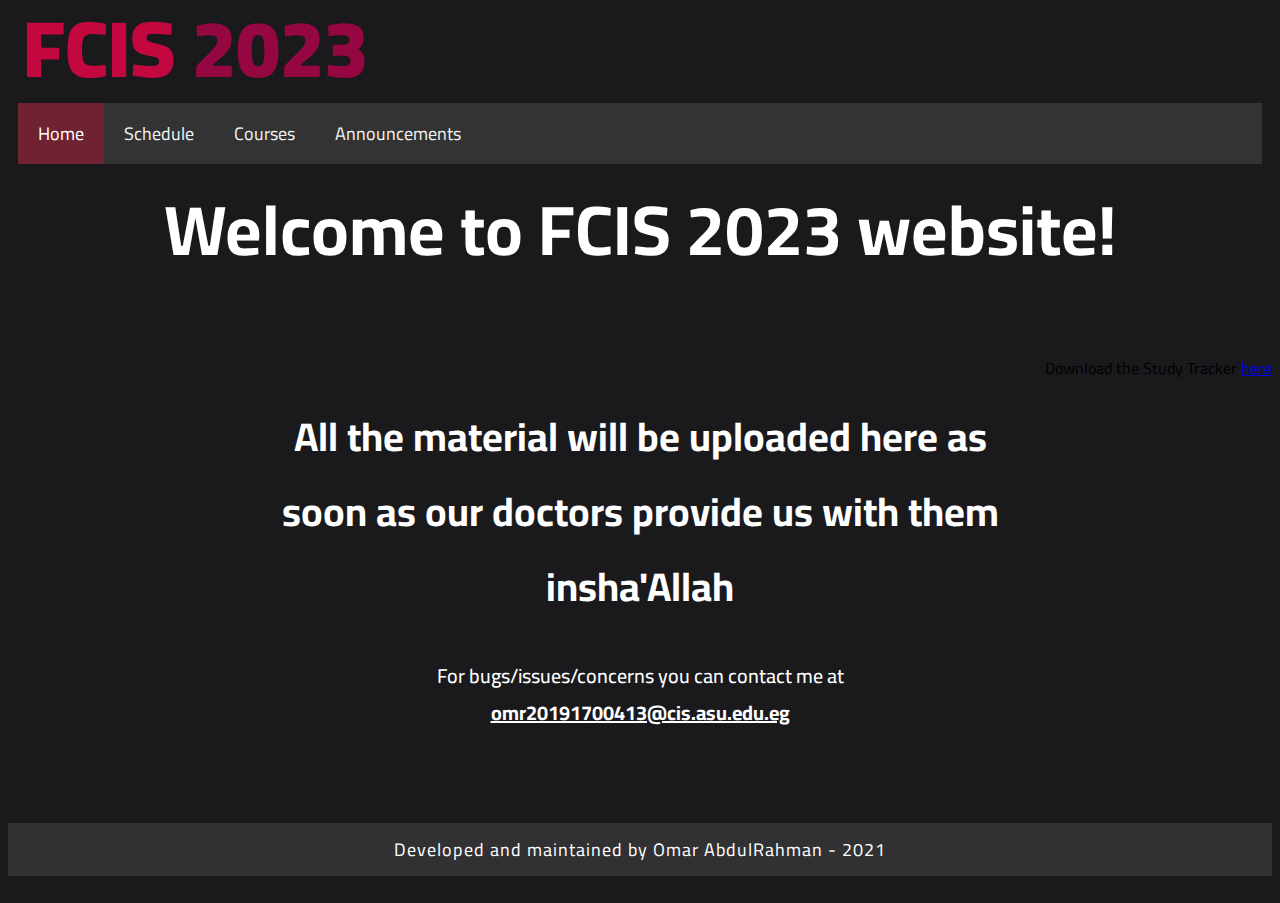
==== index.html @ 53b1558f "minor test" ====
<!DOCTYPE html>
<html lang="en">

<head>
    <!-- Global site tag (gtag.js) - Google Analytics -->
    <script async src="https://www.googletagmanager.com/gtag/js?id=UA-180962234-1"></script>
    <script>
        window.dataLayer = window.dataLayer || [];

        function gtag() {
            dataLayer.push(arguments);
        }
        gtag('js', new Date());

        gtag('config', 'UA-180962234-1');
    </script>

    <script data-ad-client="ca-pub-7735399773299599" async src="https://pagead2.googlesyndication.com/pagead/js/adsbygoogle.js"></script>

    <meta charset="UTF-8">
    <link rel="stylesheet" href="styles/common.css">
    <link rel="stylesheet" href="styles/index.css">
    <link rel="icon" href="assets/favicon.png" sizes="any" type="image/png">
    <meta name="viewport" content="width=device-width, initial-scale=1.0">
    <meta name="description" content="Welcome to FCIS-2023, where you can find all the materials you want">
    <title>FCIS 2023 - Year 2</title>
</head>

<body>
    <div class="content">
        <!--Logo-->
        <h1 id="logo">
            <a href="index.html" style="text-decoration: none; color: #C3073F;">
            FCIS <bdi style="color: #950740;"> 2023 </bdi>
            </a>
        </h1>

        <!-- Navigator -->
        <div class="topNav">
            <a class="active" href="index.html">Home</a>
            <a href="schedule.html">Schedule</a>
            <a href="courses.html">Courses</a>
            <a href="announcements.html">Announcements</a>
        </div>

        <!--Welcome-->
        <h2 id="welcome">Welcome to FCIS 2023 website!</h2>

        <!--Alert-->
        <div class="alert" dir="rtl">
            <p>
                Download the Study Tracker
                <a href="assets/Study_Tracker.pdf" translate="_blank"> here </a>
            </p>
        </div>

        <!--Text-->
        <h2 id="tx">All the material will be uploaded here as soon as our doctors provide us with them insha'Allah</h2>

        <!--Issues-->
        <h2 id="issues">
            For bugs/issues/concerns you can contact me at<br>
            <a href="mailto:omr20191700413@cis.asu.edu.eg" style="color: white; font-weight: 700;">omr20191700413@cis.asu.edu.eg</a>
        </h2>

    </div>

    <!--Footer-->
    <footer>
        Developed and maintained by Omar AbdulRahman - 2021
    </footer>

    <!--Test Build-->
</body>

</html>
---- styles/common.css ----
@import url('https://fonts.googleapis.com/css2?family=Cairo:wght@200;300;400;600;700;900&display=swap');
.palettes {
    color: #1A1A1D;
    color: #4E4E50;
    color: #6F2232;
    color: #950740;
    color: #C3073F;
}

body {
    padding: 0;
    background: #1A1A1D;
    font-family: 'Cairo', sans-serif;
}

#logo {
    margin-left: 15px;
    margin-top: -35px;
    margin-bottom: -20px;
    font-size: 80px;
    font-weight: 900;
    color: #C3073F;
}

.topNav {
    margin: 0px 10px;
    overflow: hidden;
    background-color: #333;
}

.topNav a {
    float: left;
    color: #f2f2f2;
    text-align: center;
    padding: 14px 20px;
    text-decoration: none;
    font-size: 18px;
}

.topNav a:hover {
    background-color: #4E4E50;
    color: black;
}

.topNav a.active {
    background-color: #6f2232;
    color: white;
}

.content {
    min-height: calc(100vh - 60px);
}

footer {
    background: rgba(255, 255, 255, 0.1);
    color: white;
    font-size: 18px;
    letter-spacing: 1px;
    text-align: center;
    margin: auto;
    margin-top: 10px;
    padding: 10px;
}

@media screen and (max-width: 480px) {
    #logo {
        font-size: 60px;
        line-height: 5rem;
        margin: 10px 10px;
        text-align: center;
    }
    .topNav a {
        padding: 10px 12px;
        font-size: 15px;
    }
    footer {
        font-size: 10px;
    }
}

@media screen and (max-width: 400px) {
    #logo {
        font-size: 55px;
    }
    .topNav a {
        padding: 8px 10px;
        font-size: 12px;
    }
}
---- styles/index.css ----
@import "common.css";
#welcome {
    text-align: center;
    color: white;
    font-weight: 700;
    font-size: 70px;
    margin-top: 0;
    animation: fromDown 1.5s;
}

#tx {
    text-align: center;
    color: white;
    font-weight: 700;
    font-size: 40px;
    margin-top: 0;
    padding: 0 20%;
    animation: fromDown 1.5s;
}

#issues {
    text-align: center;
    color: white;
    font-weight: 500;
    font-size: 20px;
    margin-top: 0;
    padding: 0 20%;
    animation: fromDown 1.5s;
}

@keyframes fromDown {
    from {
        opacity: 0;
        transform: translateY(100px);
    }
    to {
        opacity: 1;
        transform: translateY(0);
    }
}

@media screen and (max-width:480px) {
    #welcome {
        margin-top: 40px;
        font-size: 36px;
        line-height: 3rem;
    }
    #tx {
        padding: 0 10%;
        font-size: 25px;
    }
    #issues {
        margin-top: 40px;
        font-size: 14px;
    }
}
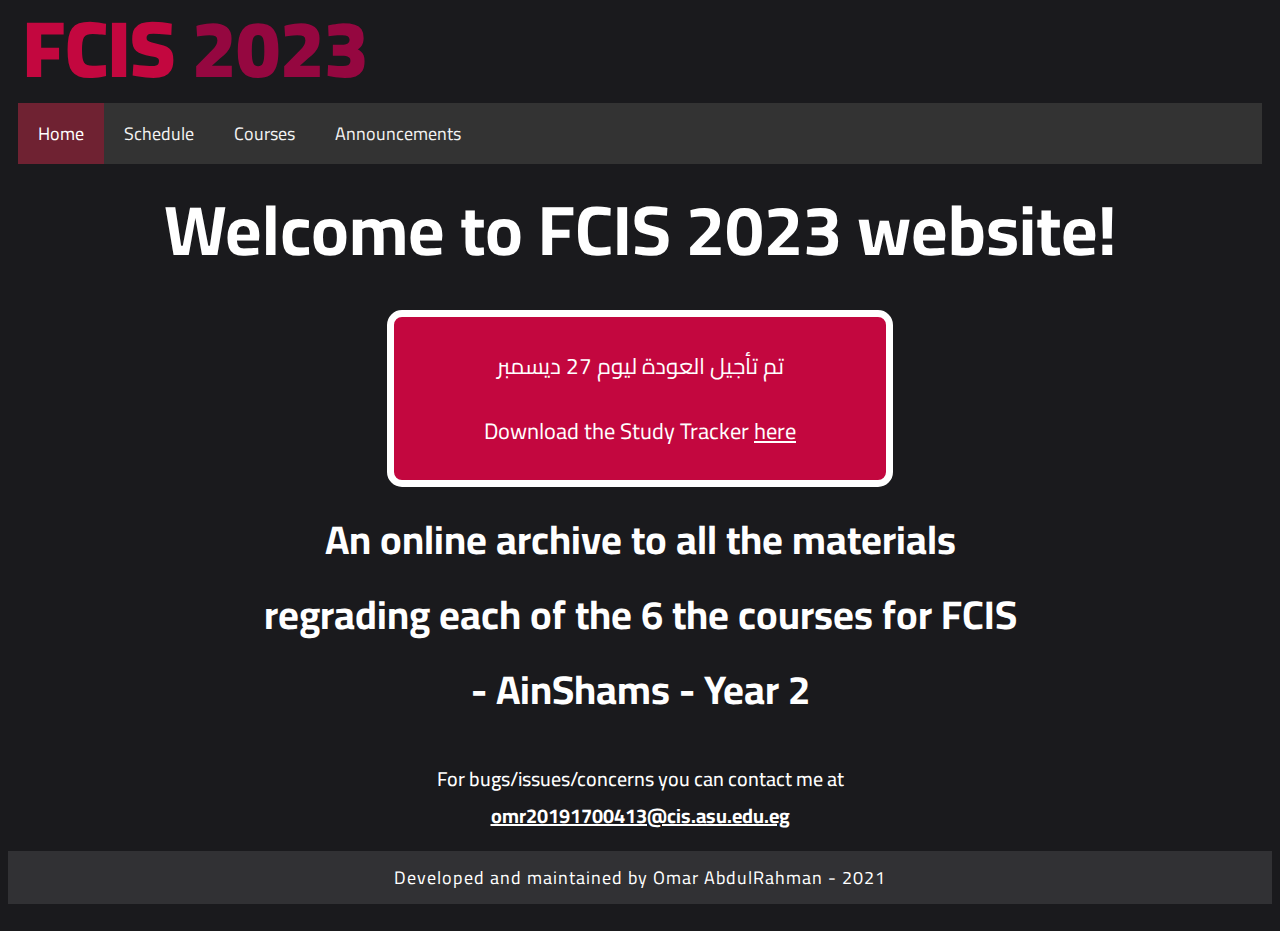
==== commit 28feb986: "designindex updates" ====
--- a/index.html
+++ b/index.html
@@ -49,13 +49,16 @@
         <!--Alert-->
         <div class="alert" dir="rtl">
             <p>
+                تم تأجيل العودة ليوم 27 ديسمبر
+            </p>
+            <p>
                 Download the Study Tracker
                 <a href="assets/Study_Tracker.pdf" translate="_blank"> here </a>
             </p>
         </div>
 
         <!--Text-->
-        <h2 id="tx">All the material will be uploaded here as soon as our doctors provide us with them insha'Allah</h2>
+        <h2 id="tx"> An online archive to all the materials regrading each of the 6 the courses for FCIS - AinShams - Year 2 </h2>
 
         <!--Issues-->
         <h2 id="issues">
@@ -70,7 +73,6 @@
         Developed and maintained by Omar AbdulRahman - 2021
     </footer>
 
-    <!--Test Build-->
 </body>
 
 </html>--- a/styles/index.css
+++ b/styles/index.css
@@ -6,6 +6,7 @@
     font-size: 70px;
     margin-top: 0;
     animation: fromDown 1.5s;
+    margin-bottom: 0px;
 }
 
 #tx {
@@ -26,6 +27,25 @@
     margin-top: 0;
     padding: 0 20%;
     animation: fromDown 1.5s;
+}
+
+.alert {
+    margin: 15px 30%;
+    animation: fromDown 1.5s;
+    text-align: center;
+    padding: 6px 20px;
+    color: white;
+    font-size: 1.4rem;
+    background: #C3073F;
+    overflow: hidden;
+    transition: 0.3s;
+    overflow-y: auto;
+    border-radius: 15px;
+    border: 7px solid white;
+}
+
+.alert a {
+    color: white;
 }
 
 @keyframes fromDown {
@@ -53,4 +73,8 @@
         margin-top: 40px;
         font-size: 14px;
     }
+    .alert {
+        margin: 5% 10%;
+        padding: 4px;
+    }
 }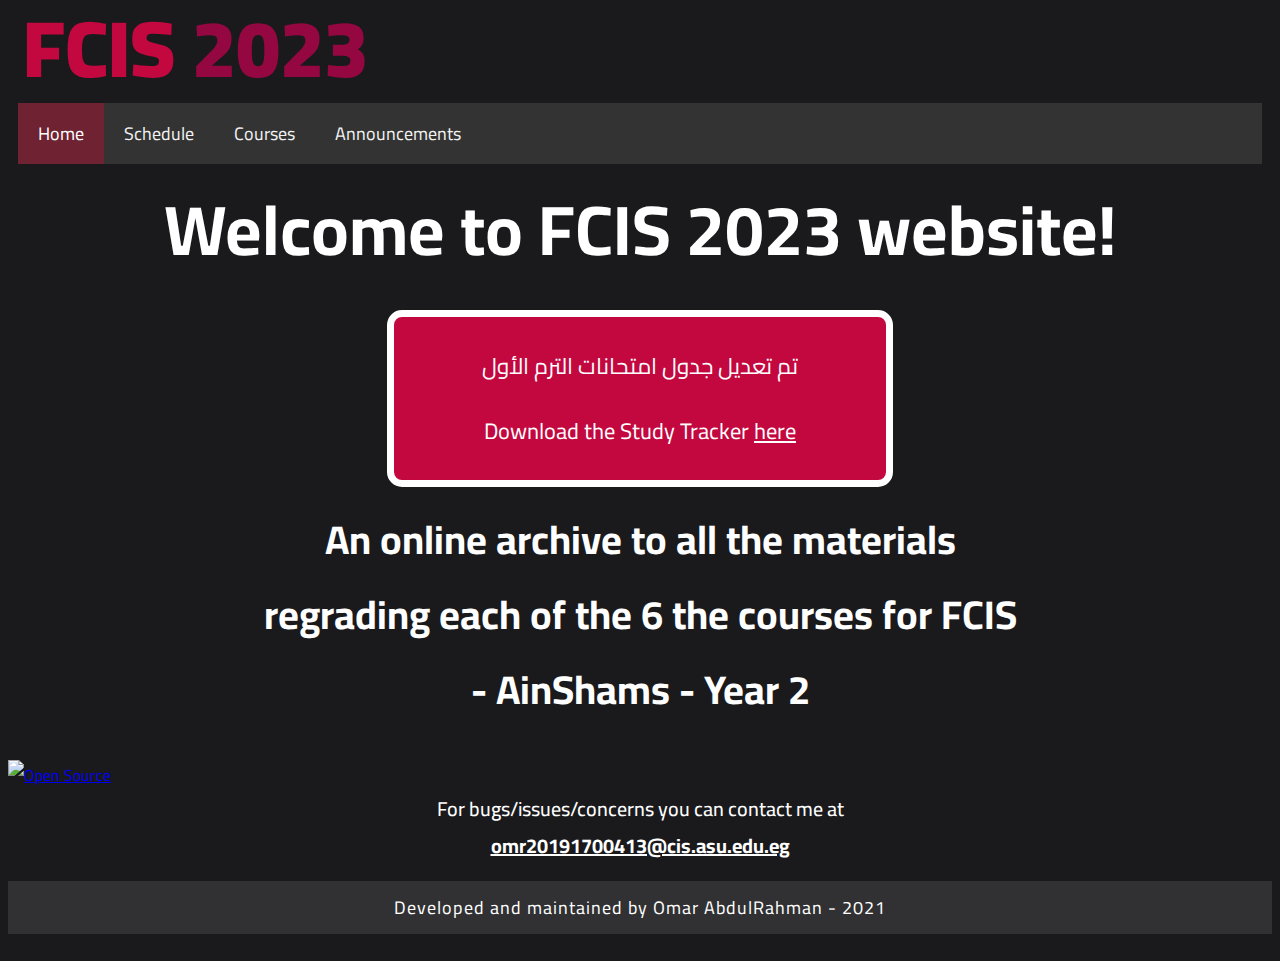
==== commit bcf73335: "title update" ====
--- a/index.html
+++ b/index.html
@@ -14,16 +14,18 @@
 
         gtag('config', 'UA-180962234-1');
     </script>
-
     <script data-ad-client="ca-pub-7735399773299599" async src="https://pagead2.googlesyndication.com/pagead/js/adsbygoogle.js"></script>
 
-    <meta charset="UTF-8">
     <link rel="stylesheet" href="styles/common.css">
     <link rel="stylesheet" href="styles/index.css">
     <link rel="icon" href="assets/favicon.png" sizes="any" type="image/png">
+
+    <meta charset="UTF-8">
+    <meta name="og:title" property="og:title" content="FCIS 2023">
     <meta name="viewport" content="width=device-width, initial-scale=1.0">
-    <meta name="description" content="Welcome to FCIS-2023, where you can find all the materials you want">
-    <title>FCIS 2023 - Year 2</title>
+    <meta name="description" content="Welcome to FCIS 2023, where you can find all the materials you want">
+
+    <title>FCIS 2023 - 3rd Semester</title>
 </head>
 
 <body>
@@ -49,7 +51,7 @@
         <!--Alert-->
         <div class="alert" dir="rtl">
             <p>
-                تم تأجيل العودة ليوم 27 ديسمبر
+                تم تعديل جدول امتحانات الترم الأول
             </p>
             <p>
                 Download the Study Tracker
@@ -59,6 +61,9 @@
 
         <!--Text-->
         <h2 id="tx"> An online archive to all the materials regrading each of the 6 the courses for FCIS - AinShams - Year 2 </h2>
+
+        <!--Open Source-->
+        <a href="https://github.com/omarr45/FCIS-2023" target="_blank"> <img src="assets/os.png" alt="Open Source" id="os"> </a>
 
         <!--Issues-->
         <h2 id="issues">
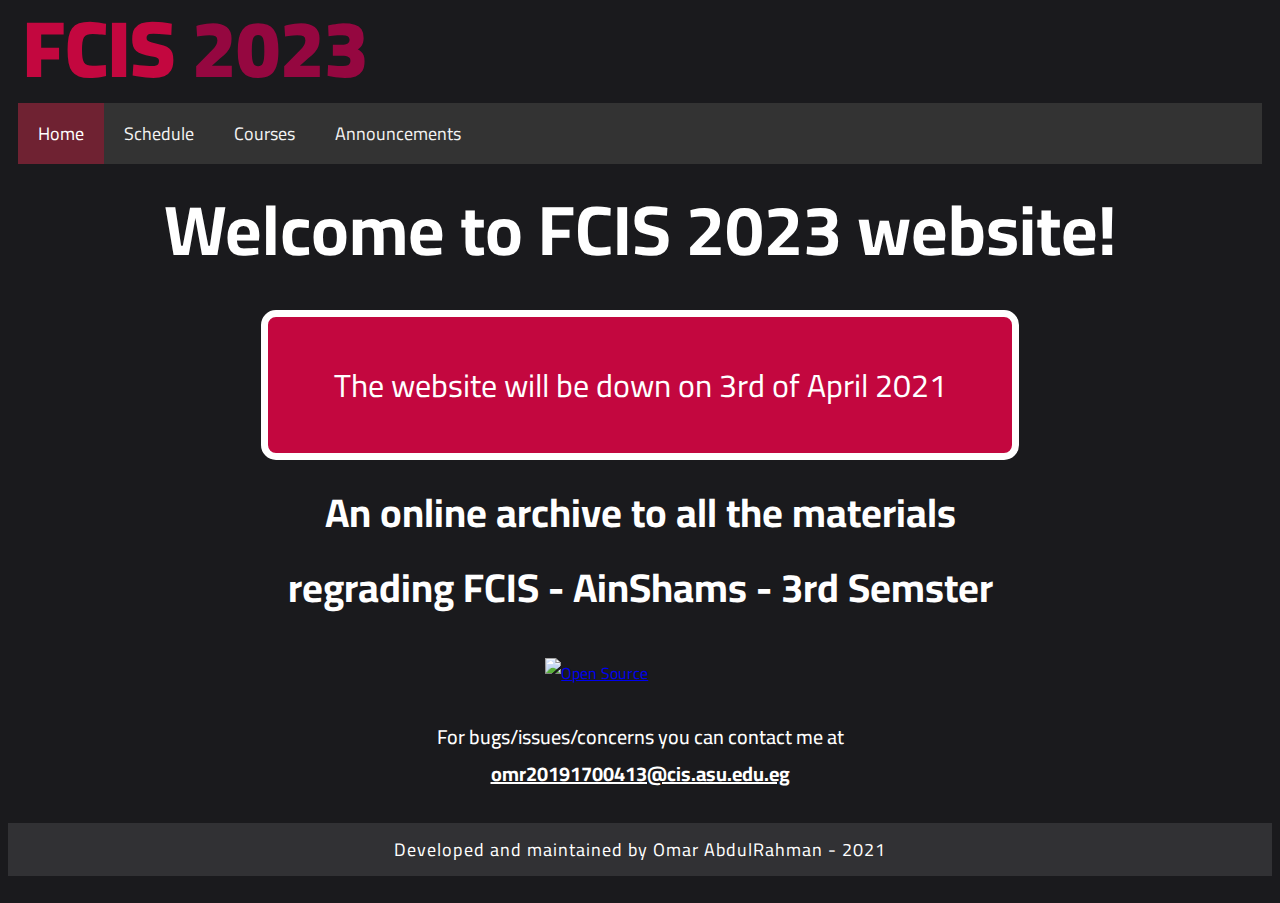
==== commit 05f8bb76: "the end" ====
--- a/index.html
+++ b/index.html
@@ -51,16 +51,12 @@
         <!--Alert-->
         <div class="alert" dir="rtl">
             <p>
-                تم تعديل جدول امتحانات الترم الأول
-            </p>
-            <p>
-                Download the Study Tracker
-                <a href="assets/Study_Tracker.pdf" translate="_blank"> here </a>
+                The website will be down on 3rd of April 2021
             </p>
         </div>
 
         <!--Text-->
-        <h2 id="tx"> An online archive to all the materials regrading each of the 6 the courses for FCIS - AinShams - Year 2 </h2>
+        <h2 id="tx"> An online archive to all the materials regrading FCIS - AinShams - 3rd Semster </h2>
 
         <!--Open Source-->
         <a href="https://github.com/omarr45/FCIS-2023" target="_blank"> <img src="assets/os.png" alt="Open Source" id="os"> </a>
--- a/styles/index.css
+++ b/styles/index.css
@@ -30,12 +30,12 @@
 }
 
 .alert {
-    margin: 15px 30%;
+    margin: 15px 20%;
     animation: fromDown 1.5s;
     text-align: center;
     padding: 6px 20px;
     color: white;
-    font-size: 1.4rem;
+    font-size: 2rem;
     background: #C3073F;
     overflow: hidden;
     transition: 0.3s;
@@ -46,6 +46,13 @@
 
 .alert a {
     color: white;
+}
+
+#os {
+    display: block;
+    margin: 30px auto;
+    width: 15%;
+    animation: fromDown 1.5s;
 }
 
 @keyframes fromDown {
@@ -76,5 +83,9 @@
     .alert {
         margin: 5% 10%;
         padding: 4px;
+        font-size: 1.4rem;
+    }
+    #os {
+        width: 40%;
     }
 }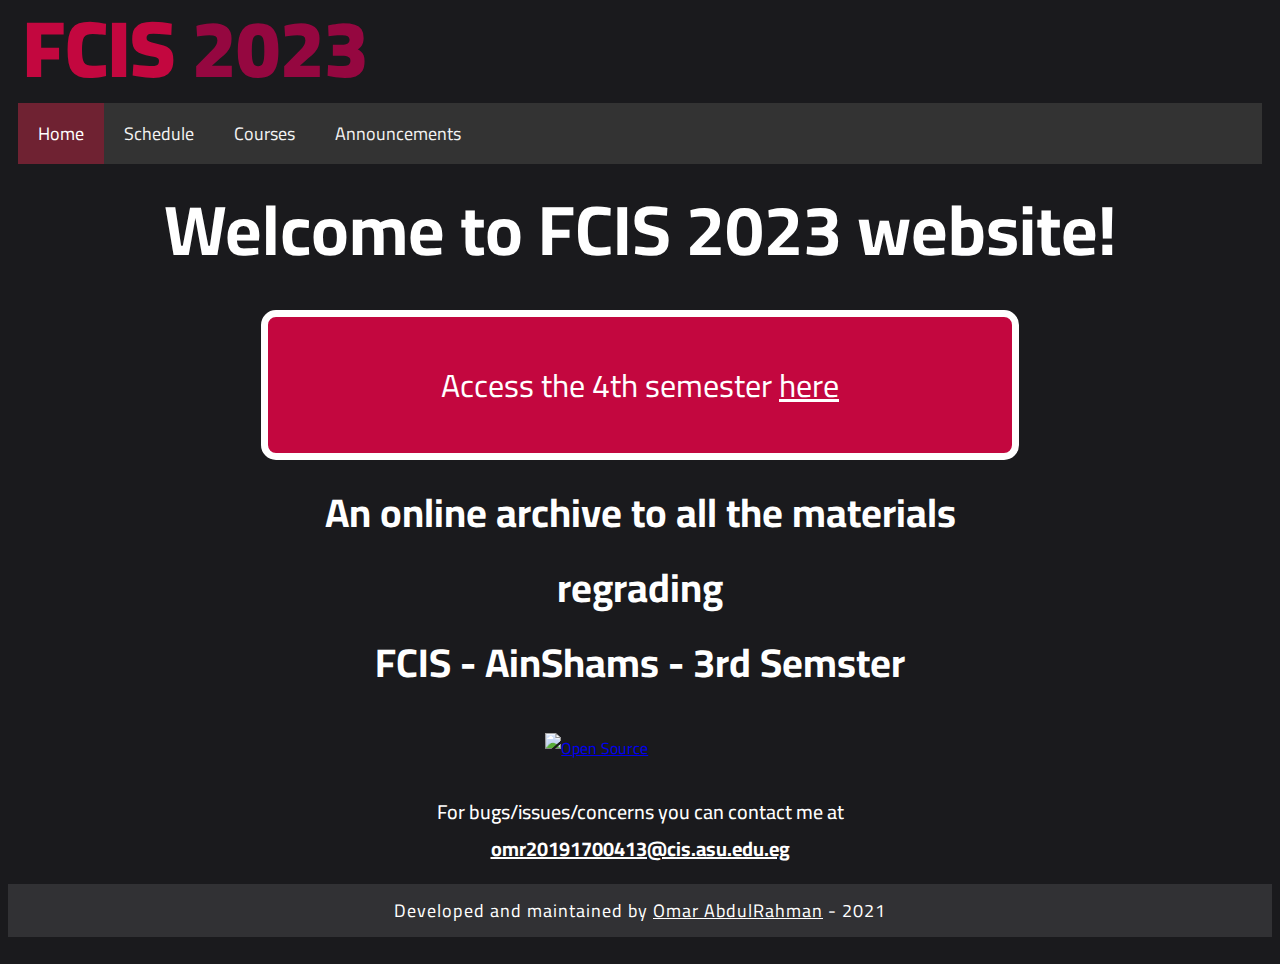
==== commit 6b207f93: "updated footer & oop links" ====
--- a/index.html
+++ b/index.html
@@ -1,79 +1,101 @@
 <!DOCTYPE html>
 <html lang="en">
+  <head>
+    <!-- Global site tag (gtag.js) - Google Analytics -->
+    <script
+      async
+      src="https://www.googletagmanager.com/gtag/js?id=UA-180962234-1"
+    ></script>
+    <script>
+      window.dataLayer = window.dataLayer || [];
 
-<head>
-    <!-- Global site tag (gtag.js) - Google Analytics -->
-    <script async src="https://www.googletagmanager.com/gtag/js?id=UA-180962234-1"></script>
-    <script>
-        window.dataLayer = window.dataLayer || [];
+      function gtag() {
+        dataLayer.push(arguments);
+      }
+      gtag('js', new Date());
 
-        function gtag() {
-            dataLayer.push(arguments);
-        }
-        gtag('js', new Date());
+      gtag('config', 'UA-180962234-1');
+    </script>
+    <script
+      data-ad-client="ca-pub-7735399773299599"
+      async
+      src="https://pagead2.googlesyndication.com/pagead/js/adsbygoogle.js"
+    ></script>
 
-        gtag('config', 'UA-180962234-1');
-    </script>
-    <script data-ad-client="ca-pub-7735399773299599" async src="https://pagead2.googlesyndication.com/pagead/js/adsbygoogle.js"></script>
+    <link rel="stylesheet" href="styles/common.css" />
+    <link rel="stylesheet" href="styles/index.css" />
+    <link rel="icon" href="assets/favicon.png" sizes="any" type="image/png" />
 
-    <link rel="stylesheet" href="styles/common.css">
-    <link rel="stylesheet" href="styles/index.css">
-    <link rel="icon" href="assets/favicon.png" sizes="any" type="image/png">
-
-    <meta charset="UTF-8">
-    <meta name="og:title" property="og:title" content="FCIS 2023">
-    <meta name="viewport" content="width=device-width, initial-scale=1.0">
-    <meta name="description" content="Welcome to FCIS 2023, where you can find all the materials you want">
+    <meta charset="UTF-8" />
+    <meta name="og:title" property="og:title" content="FCIS 2023" />
+    <meta name="viewport" content="width=device-width, initial-scale=1.0" />
+    <meta
+      name="description"
+      content="Welcome to FCIS 2023, where you can find all the materials you want"
+    />
 
     <title>FCIS 2023 - 3rd Semester</title>
-</head>
+  </head>
 
-<body>
+  <body>
     <div class="content">
-        <!--Logo-->
-        <h1 id="logo">
-            <a href="index.html" style="text-decoration: none; color: #C3073F;">
-            FCIS <bdi style="color: #950740;"> 2023 </bdi>
-            </a>
-        </h1>
+      <!--Logo-->
+      <h1 id="logo">
+        <a href="index.html" style="text-decoration: none; color: #c3073f">
+          FCIS <bdi style="color: #950740"> 2023 </bdi>
+        </a>
+      </h1>
 
-        <!-- Navigator -->
-        <div class="topNav">
-            <a class="active" href="index.html">Home</a>
-            <a href="schedule.html">Schedule</a>
-            <a href="courses.html">Courses</a>
-            <a href="announcements.html">Announcements</a>
-        </div>
+      <!-- Navigator -->
+      <div class="topNav">
+        <a class="active" href="index.html">Home</a>
+        <a href="schedule.html">Schedule</a>
+        <a href="courses.html">Courses</a>
+        <a href="announcements.html">Announcements</a>
+      </div>
 
-        <!--Welcome-->
-        <h2 id="welcome">Welcome to FCIS 2023 website!</h2>
+      <!--Welcome-->
+      <h2 id="welcome">Welcome to FCIS 2023 website!</h2>
 
-        <!--Alert-->
-        <div class="alert" dir="rtl">
-            <p>
-                The website will be down on 3rd of April 2021
-            </p>
-        </div>
+      <!--Alert-->
+      <div class="alert" dir="rtl">
+        <p>
+          Access the 4th semester
+          <a href="https://omarr45.github.io/4thSemester/" target="_blank">
+            here
+          </a>
+        </p>
+      </div>
 
-        <!--Text-->
-        <h2 id="tx"> An online archive to all the materials regrading FCIS - AinShams - 3rd Semster </h2>
+      <!--Text-->
+      <h2 id="tx">
+        An online archive to all the materials regrading<br />FCIS - AinShams -
+        3rd Semster
+      </h2>
 
-        <!--Open Source-->
-        <a href="https://github.com/omarr45/FCIS-2023" target="_blank"> <img src="assets/os.png" alt="Open Source" id="os"> </a>
+      <!--Open Source-->
+      <a href="https://github.com/omarr45/FCIS-2023" target="_blank">
+        <img src="assets/os.png" alt="Open Source" id="os" />
+      </a>
 
-        <!--Issues-->
-        <h2 id="issues">
-            For bugs/issues/concerns you can contact me at<br>
-            <a href="mailto:omr20191700413@cis.asu.edu.eg" style="color: white; font-weight: 700;">omr20191700413@cis.asu.edu.eg</a>
-        </h2>
-
+      <!--Issues-->
+      <h2 id="issues">
+        For bugs/issues/concerns you can contact me at<br />
+        <a
+          href="mailto:omr20191700413@cis.asu.edu.eg"
+          style="color: white; font-weight: 700"
+          >omr20191700413@cis.asu.edu.eg</a
+        >
+      </h2>
     </div>
 
     <!--Footer-->
     <footer>
-        Developed and maintained by Omar AbdulRahman - 2021
+      Developed and maintained by
+      <a href="https://www.youtube.com/OmarAbdulRahman45" target="_blank"
+        >Omar AbdulRahman</a
+      >
+      - 2021
     </footer>
-
-</body>
-
-</html>+  </body>
+</html>
--- a/styles/common.css
+++ b/styles/common.css
@@ -1,89 +1,93 @@
 @import url('https://fonts.googleapis.com/css2?family=Cairo:wght@200;300;400;600;700;900&display=swap');
 .palettes {
-    color: #1A1A1D;
-    color: #4E4E50;
-    color: #6F2232;
-    color: #950740;
-    color: #C3073F;
+  color: #1a1a1d;
+  color: #4e4e50;
+  color: #6f2232;
+  color: #950740;
+  color: #c3073f;
 }
 
 body {
-    padding: 0;
-    background: #1A1A1D;
-    font-family: 'Cairo', sans-serif;
+  padding: 0;
+  background: #1a1a1d;
+  font-family: 'Cairo', sans-serif;
 }
 
 #logo {
-    margin-left: 15px;
-    margin-top: -35px;
-    margin-bottom: -20px;
-    font-size: 80px;
-    font-weight: 900;
-    color: #C3073F;
+  margin-left: 15px;
+  margin-top: -35px;
+  margin-bottom: -20px;
+  font-size: 80px;
+  font-weight: 900;
+  color: #c3073f;
 }
 
 .topNav {
-    margin: 0px 10px;
-    overflow: hidden;
-    background-color: #333;
+  margin: 0px 10px;
+  overflow: hidden;
+  background-color: #333;
 }
 
 .topNav a {
-    float: left;
-    color: #f2f2f2;
-    text-align: center;
-    padding: 14px 20px;
-    text-decoration: none;
-    font-size: 18px;
+  float: left;
+  color: #f2f2f2;
+  text-align: center;
+  padding: 14px 20px;
+  text-decoration: none;
+  font-size: 18px;
 }
 
 .topNav a:hover {
-    background-color: #4E4E50;
-    color: black;
+  background-color: #4e4e50;
+  color: black;
 }
 
 .topNav a.active {
-    background-color: #6f2232;
-    color: white;
+  background-color: #6f2232;
+  color: white;
 }
 
 .content {
-    min-height: calc(100vh - 60px);
+  min-height: calc(100vh - 60px);
 }
 
 footer {
-    background: rgba(255, 255, 255, 0.1);
-    color: white;
-    font-size: 18px;
-    letter-spacing: 1px;
-    text-align: center;
-    margin: auto;
-    margin-top: 10px;
-    padding: 10px;
+  background: rgba(255, 255, 255, 0.1);
+  color: white;
+  font-size: 18px;
+  letter-spacing: 1px;
+  text-align: center;
+  margin: auto;
+  margin-top: 10px;
+  padding: 10px;
+}
+
+footer a {
+  color: inherit;
 }
 
 @media screen and (max-width: 480px) {
-    #logo {
-        font-size: 60px;
-        line-height: 5rem;
-        margin: 10px 10px;
-        text-align: center;
-    }
-    .topNav a {
-        padding: 10px 12px;
-        font-size: 15px;
-    }
-    footer {
-        font-size: 10px;
-    }
+  #logo {
+    font-size: 60px;
+    line-height: 5rem;
+    margin: 10px 10px;
+    text-align: center;
+  }
+  .topNav a {
+    padding: 10px 12px;
+    font-size: 15px;
+  }
+  footer {
+    font-size: 10px;
+  }
 }
 
 @media screen and (max-width: 400px) {
-    #logo {
-        font-size: 55px;
-    }
-    .topNav a {
-        padding: 8px 10px;
-        font-size: 12px;
-    }
-}+  #logo {
+    font-size: 55px;
+  }
+  .topNav a {
+    padding: 8px 10px;
+    font-size: 12px;
+  }
+}
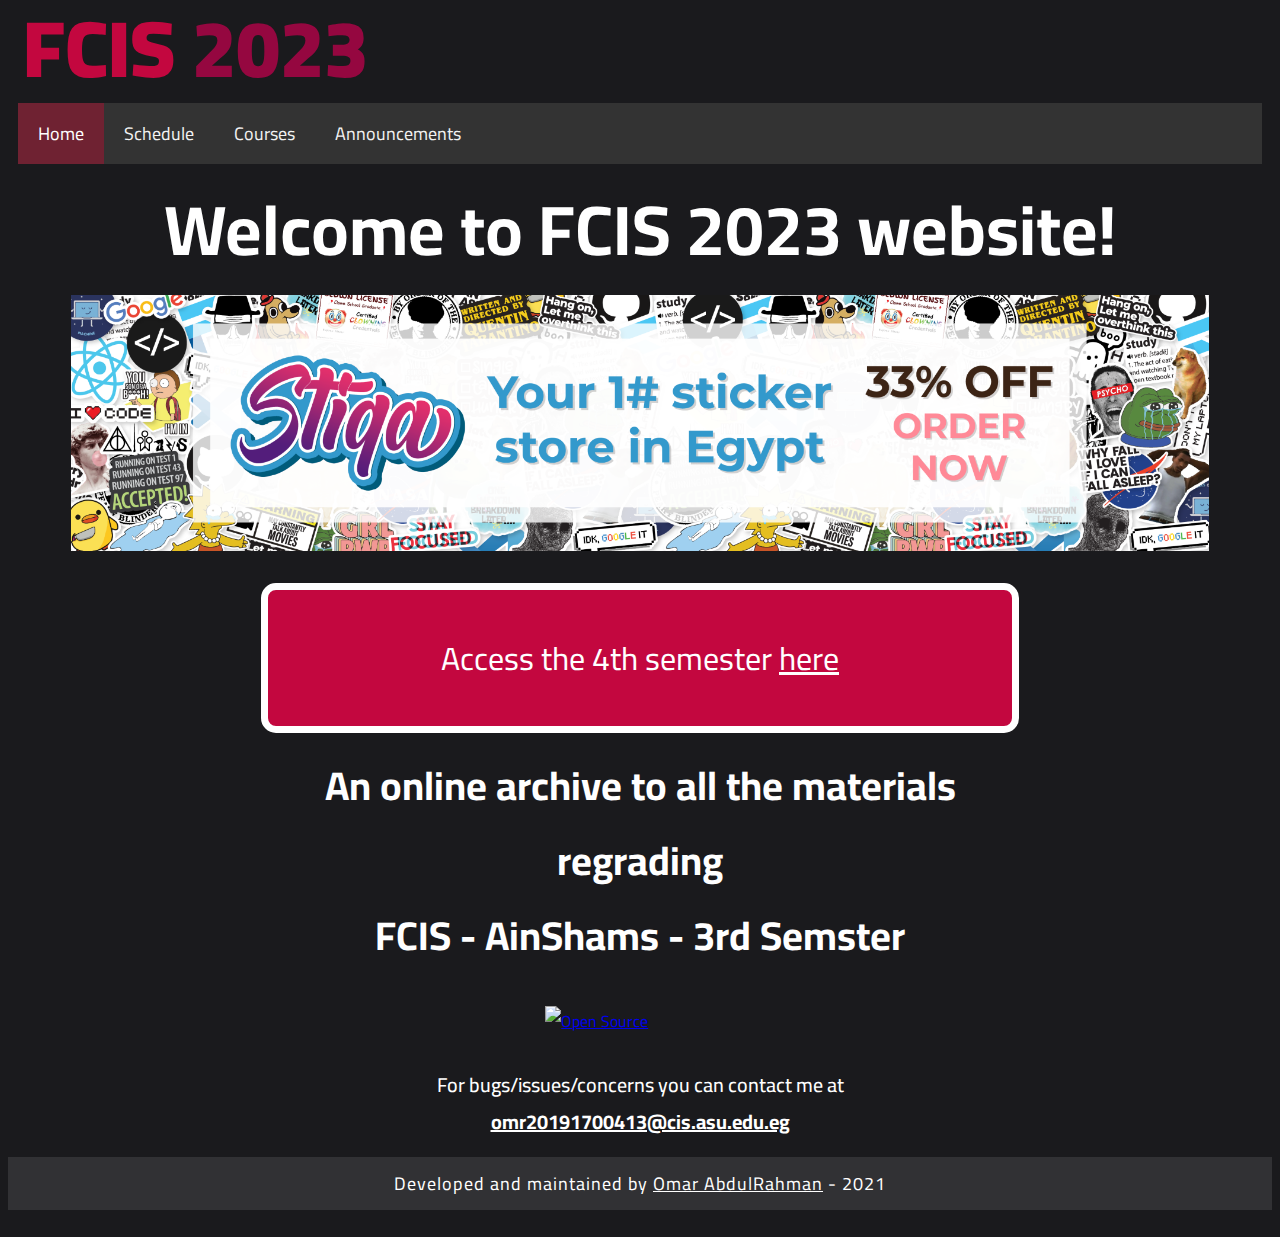
==== commit 8c80f6b2: "added banner" ====
--- a/index.html
+++ b/index.html
@@ -57,6 +57,11 @@
       <!--Welcome-->
       <h2 id="welcome">Welcome to FCIS 2023 website!</h2>
 
+      <!-- Banner -->
+      <a class="banner" href="https://www.instagram.com/stiqastore/"
+        ><img src="./assets/banner.png" alt="stiqa store" target="_blank"
+      /></a>
+
       <!--Alert-->
       <div class="alert" dir="rtl">
         <p>
--- a/styles/index.css
+++ b/styles/index.css
@@ -1,91 +1,107 @@
-@import "common.css";
+@import 'common.css';
 #welcome {
-    text-align: center;
-    color: white;
-    font-weight: 700;
-    font-size: 70px;
-    margin-top: 0;
-    animation: fromDown 1.5s;
-    margin-bottom: 0px;
+  text-align: center;
+  color: white;
+  font-weight: 700;
+  font-size: 70px;
+  margin-top: 0;
+  animation: fromDown 1.5s;
+  margin-bottom: 0px;
 }
 
 #tx {
-    text-align: center;
-    color: white;
-    font-weight: 700;
-    font-size: 40px;
-    margin-top: 0;
-    padding: 0 20%;
-    animation: fromDown 1.5s;
+  text-align: center;
+  color: white;
+  font-weight: 700;
+  font-size: 40px;
+  margin-top: 0;
+  padding: 0 20%;
+  animation: fromDown 1.5s;
 }
 
 #issues {
-    text-align: center;
-    color: white;
-    font-weight: 500;
-    font-size: 20px;
-    margin-top: 0;
-    padding: 0 20%;
-    animation: fromDown 1.5s;
+  text-align: center;
+  color: white;
+  font-weight: 500;
+  font-size: 20px;
+  margin-top: 0;
+  padding: 0 20%;
+  animation: fromDown 1.5s;
 }
 
 .alert {
-    margin: 15px 20%;
-    animation: fromDown 1.5s;
-    text-align: center;
-    padding: 6px 20px;
-    color: white;
-    font-size: 2rem;
-    background: #C3073F;
-    overflow: hidden;
-    transition: 0.3s;
-    overflow-y: auto;
-    border-radius: 15px;
-    border: 7px solid white;
+  margin: 15px 20%;
+  animation: fromDown 1.5s;
+  text-align: center;
+  padding: 6px 20px;
+  color: white;
+  font-size: 2rem;
+  background: #c3073f;
+  overflow: hidden;
+  transition: 0.3s;
+  overflow-y: auto;
+  border-radius: 15px;
+  border: 7px solid white;
 }
 
 .alert a {
-    color: white;
+  color: white;
 }
 
 #os {
-    display: block;
-    margin: 30px auto;
-    width: 15%;
-    animation: fromDown 1.5s;
+  display: block;
+  margin: 30px auto;
+  width: 15%;
+  animation: fromDown 1.5s;
+}
+
+.banner {
+  display: flex;
+  align-items: center;
+  justify-content: center;
+  margin-bottom: 2rem;
+}
+
+.banner img {
+  max-width: 90%;
+  animation: fromDown 1.5s;
 }
 
 @keyframes fromDown {
-    from {
-        opacity: 0;
-        transform: translateY(100px);
-    }
-    to {
-        opacity: 1;
-        transform: translateY(0);
-    }
+  from {
+    opacity: 0;
+    transform: translateY(100px);
+  }
+  to {
+    opacity: 1;
+    transform: translateY(0);
+  }
 }
 
-@media screen and (max-width:480px) {
-    #welcome {
-        margin-top: 40px;
-        font-size: 36px;
-        line-height: 3rem;
-    }
-    #tx {
-        padding: 0 10%;
-        font-size: 25px;
-    }
-    #issues {
-        margin-top: 40px;
-        font-size: 14px;
-    }
-    .alert {
-        margin: 5% 10%;
-        padding: 4px;
-        font-size: 1.4rem;
-    }
-    #os {
-        width: 40%;
-    }
-}+@media screen and (max-width: 480px) {
+  #welcome {
+    margin-top: 40px;
+    font-size: 36px;
+    line-height: 3rem;
+  }
+  #tx {
+    padding: 0 10%;
+    font-size: 25px;
+  }
+  #issues {
+    margin-top: 40px;
+    font-size: 14px;
+  }
+  .alert {
+    margin: 5% 10%;
+    padding: 4px;
+    font-size: 1.4rem;
+  }
+  #os {
+    width: 40%;
+  }
+  .banner {
+    margin-top: 0.75rem;
+    margin-bottom: 1rem;
+  }
+}
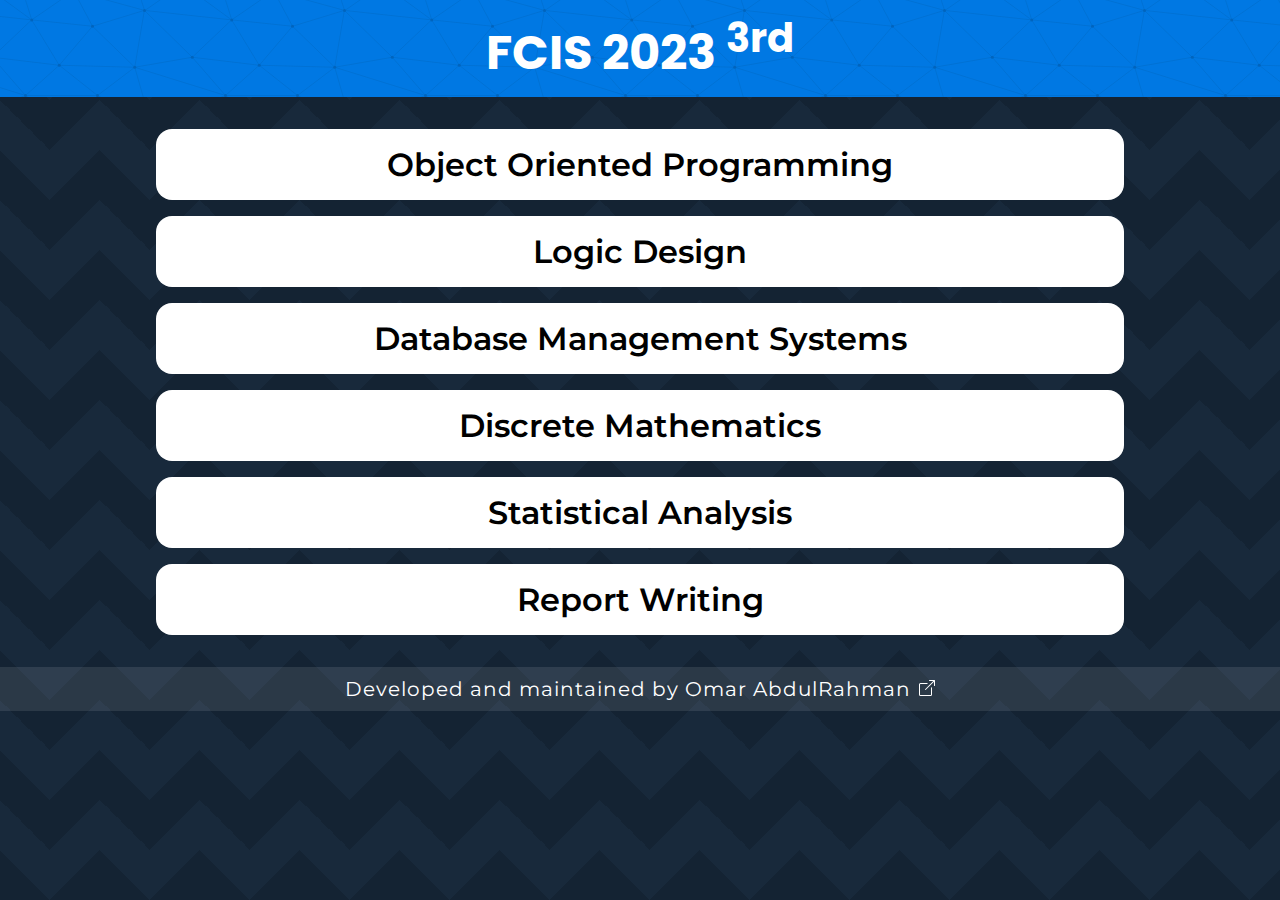
==== commit fe207c6e: "refactored colors" ====
--- a/index.html
+++ b/index.html
@@ -1,106 +1,66 @@
 <!DOCTYPE html>
 <html lang="en">
   <head>
-    <!-- Global site tag (gtag.js) - Google Analytics -->
-    <script
-      async
-      src="https://www.googletagmanager.com/gtag/js?id=UA-180962234-1"
-    ></script>
-    <script>
-      window.dataLayer = window.dataLayer || [];
-
-      function gtag() {
-        dataLayer.push(arguments);
-      }
-      gtag('js', new Date());
-
-      gtag('config', 'UA-180962234-1');
-    </script>
-    <script
-      data-ad-client="ca-pub-7735399773299599"
-      async
-      src="https://pagead2.googlesyndication.com/pagead/js/adsbygoogle.js"
-    ></script>
-
-    <link rel="stylesheet" href="styles/common.css" />
-    <link rel="stylesheet" href="styles/index.css" />
-    <link rel="icon" href="assets/favicon.png" sizes="any" type="image/png" />
-
     <meta charset="UTF-8" />
-    <meta name="og:title" property="og:title" content="FCIS 2023" />
+    <meta http-equiv="X-UA-Compatible" content="IE=edge" />
     <meta name="viewport" content="width=device-width, initial-scale=1.0" />
     <meta
       name="description"
-      content="Welcome to FCIS 2023, where you can find all the materials you want"
+      content="Welcome to FCIS 2023 - 3rd Semester, where you can
+    find all the materials you want"
     />
-
+    <link rel="icon" href="assets/favicon.png" />
+    <link rel="stylesheet" href="styles.css" />
+    <link
+      rel="stylesheet"
+      href="https://cdnjs.cloudflare.com/ajax/libs/font-awesome/6.1.2/css/all.min.css"
+      integrity="sha512-1sCRPdkRXhBV2PBLUdRb4tMg1w2YPf37qatUFeS7zlBy7jJI8Lf4VHwWfZZfpXtYSLy85pkm9GaYVYMfw5BC1A=="
+      crossorigin="anonymous"
+      referrerpolicy="no-referrer"
+    />
     <title>FCIS 2023 - 3rd Semester</title>
   </head>
-
   <body>
-    <div class="content">
-      <!--Logo-->
-      <h1 id="logo">
-        <a href="index.html" style="text-decoration: none; color: #c3073f">
-          FCIS <bdi style="color: #950740"> 2023 </bdi>
-        </a>
-      </h1>
-
-      <!-- Navigator -->
-      <div class="topNav">
-        <a class="active" href="index.html">Home</a>
-        <a href="schedule.html">Schedule</a>
-        <a href="courses.html">Courses</a>
-        <a href="announcements.html">Announcements</a>
-      </div>
-
-      <!--Welcome-->
-      <h2 id="welcome">Welcome to FCIS 2023 website!</h2>
-
-      <!-- Banner -->
-      <a class="banner" href="https://www.instagram.com/stiqastore/"
-        ><img src="./assets/banner.png" alt="stiqa store" target="_blank"
-      /></a>
-
-      <!--Alert-->
-      <div class="alert" dir="rtl">
-        <p>
-          Access the 4th semester
-          <a href="https://omarr45.github.io/4thSemester/" target="_blank">
-            here
-          </a>
-        </p>
-      </div>
-
-      <!--Text-->
-      <h2 id="tx">
-        An online archive to all the materials regrading<br />FCIS - AinShams -
-        3rd Semster
-      </h2>
-
-      <!--Open Source-->
-      <a href="https://github.com/omarr45/FCIS-2023" target="_blank">
-        <img src="assets/os.png" alt="Open Source" id="os" />
-      </a>
-
-      <!--Issues-->
-      <h2 id="issues">
-        For bugs/issues/concerns you can contact me at<br />
-        <a
-          href="mailto:omr20191700413@cis.asu.edu.eg"
-          style="color: white; font-weight: 700"
-          >omr20191700413@cis.asu.edu.eg</a
-        >
-      </h2>
-    </div>
+    <header>
+      <h1><a href="/">FCIS 2023 <sup>3rd</sup></a></h1>
+    </header>
+    <main class="container">
+      <div class="links">
+        <a href="/oop.html" >Object Oriented Programming</a>
+        <a href="/ld.html" >Logic Design</a>
+        <a href="/dms.html" >Database Management Systems</a>
+        <a href="/dm.html" >Discrete Mathematics</a>
+        <a href="/sa.html" >Statistical Analysis</a>
+        <a href="/rw.html" >Report Writing</a>
+    </main>
 
     <!--Footer-->
     <footer>
       Developed and maintained by
-      <a href="https://www.youtube.com/OmarAbdulRahman45" target="_blank"
-        >Omar AbdulRahman</a
-      >
-      - 2021
+      <a href="https://omar45.com/" target="_blank">Omar AbdulRahman</a>
     </footer>
+
+    <!-- Buy me a coffee widget -->
+    <script
+      data-name="BMC-Widget"
+      data-cfasync="false"
+      src="https://cdnjs.buymeacoffee.com/1.0.0/widget.prod.min.js"
+      data-id="omar45"
+      data-description="Support me on Buy me a coffee!"
+      data-message="Thanks for visiting, you can support me here"
+      data-color="#FFDD00"
+      data-position="Right"
+      data-x_margin="18"
+      data-y_margin="18"
+    ></script>
   </body>
+  <script>
+    const disabledLinks = document.querySelectorAll('.disabled');
+    disabledLinks.forEach((link) => {
+      link.addEventListener('click', (e) => {
+        e.preventDefault();
+      });
+      link.setAttribute('title', 'Coming Soon');
+    });
+  </script>
 </html>
--- a/styles.css
+++ b/styles.css
@@ -0,0 +1,161 @@
+@import url('https://fonts.googleapis.com/css2?family=Montserrat:wght@100;200;300;400;500;600;700;800;900&display=swap');
+
+@import url('https://fonts.googleapis.com/css2?family=Poppins:wght@500;600;700&display=swap');
+
+@import url('https://fonts.googleapis.com/css2?family=Tajawal:wght@300;400;500&display=swap');
+
+*,
+*::before,
+*::after {
+  box-sizing: border-box;
+  margin: 0;
+  padding: 0;
+}
+
+::-webkit-scrollbar {
+  width: 12px;
+}
+
+::-webkit-scrollbar-track {
+  border-radius: 10px;
+  box-shadow: inset 0 0 10px rgba(0, 0, 0, 0.6);
+}
+
+::-webkit-scrollbar-thumb {
+  border-radius: 5px;
+  background-color: #0078e3;
+}
+
+::-webkit-scrollbar-thumb:hover {
+  background-color: #0963b1;
+}
+
+body {
+  font-family: 'Montserrat', 'Tajawal', sans-serif;
+  -webkit-font-smoothing: antialiased;
+  text-align: center;
+
+  --stripe: #18293b;
+  --bg: #142333;
+  background: linear-gradient(135deg, var(--bg) 25%, transparent 25%) -50px 0,
+    linear-gradient(225deg, var(--bg) 25%, transparent 25%) -50px 0,
+    linear-gradient(315deg, var(--bg) 25%, transparent 25%),
+    linear-gradient(45deg, var(--bg) 25%, transparent 25%);
+  background-size: 100px 100px;
+  background-color: var(--stripe);
+  color: white;
+}
+
+img,
+video,
+svg {
+  display: block;
+  max-width: 100%;
+}
+
+input,
+button,
+textarea,
+select {
+  font: inherit;
+}
+
+a {
+  color: inherit;
+}
+
+a[href^="http"]::after,
+a[href^="https://"]::after
+{
+  content: '';
+  width: 1rem;
+  height: 1rem;
+  margin-left: 0.5rem;
+  background-image: url("data:image/svg+xml,%3Csvg xmlns='http://www.w3.org/2000/svg' width='16' height='16' fill='white' viewBox='0 0 16 16'%3E%3Cpath fill-rule='evenodd' d='M8.636 3.5a.5.5 0 0 0-.5-.5H1.5A1.5 1.5 0 0 0 0 4.5v10A1.5 1.5 0 0 0 1.5 16h10a1.5 1.5 0 0 0 1.5-1.5V7.864a.5.5 0 0 0-1 0V14.5a.5.5 0 0 1-.5.5h-10a.5.5 0 0 1-.5-.5v-10a.5.5 0 0 1 .5-.5h6.636a.5.5 0 0 0 .5-.5z'/%3E%3Cpath fill-rule='evenodd' d='M16 .5a.5.5 0 0 0-.5-.5h-5a.5.5 0 0 0 0 1h3.793L6.146 9.146a.5.5 0 1 0 .708.708L15 1.707V5.5a.5.5 0 0 0 1 0v-5z'/%3E%3C/svg%3E");
+  background-position: center;
+  background-repeat: no-repeat;
+  background-size: contain;
+  display: inline-block;
+}
+
+header {
+  background-color: #0078e3;
+  font-family: 'Poppins', sans-serif;
+  font-size: 1.5rem;
+  padding: 0.5rem;
+  background-color: #0078e3;
+  background-image: url("data:image/svg+xml,%3Csvg xmlns='http://www.w3.org/2000/svg' width='200' height='200' viewBox='0 0 800 800'%3E%3Cg fill='none' stroke='%230068C4' stroke-width='1.9'%3E%3Cpath d='M769 229L1037 260.9M927 880L731 737 520 660 309 538 40 599 295 764 126.5 879.5 40 599-197 493 102 382-31 229 126.5 79.5-69-63'/%3E%3Cpath d='M-31 229L237 261 390 382 603 493 308.5 537.5 101.5 381.5M370 905L295 764'/%3E%3Cpath d='M520 660L578 842 731 737 840 599 603 493 520 660 295 764 309 538 390 382 539 269 769 229 577.5 41.5 370 105 295 -36 126.5 79.5 237 261 102 382 40 599 -69 737 127 880'/%3E%3Cpath d='M520-140L578.5 42.5 731-63M603 493L539 269 237 261 370 105M902 382L539 269M390 382L102 382'/%3E%3Cpath d='M-222 42L126.5 79.5 370 105 539 269 577.5 41.5 927 80 769 229 902 382 603 493 731 737M295-36L577.5 41.5M578 842L295 764M40-201L127 80M102 382L-261 269'/%3E%3C/g%3E%3Cg fill='%230064BE'%3E%3Ccircle cx='769' cy='229' r='6'/%3E%3Ccircle cx='539' cy='269' r='6'/%3E%3Ccircle cx='603' cy='493' r='6'/%3E%3Ccircle cx='731' cy='737' r='6'/%3E%3Ccircle cx='520' cy='660' r='6'/%3E%3Ccircle cx='309' cy='538' r='6'/%3E%3Ccircle cx='295' cy='764' r='6'/%3E%3Ccircle cx='40' cy='599' r='6'/%3E%3Ccircle cx='102' cy='382' r='6'/%3E%3Ccircle cx='127' cy='80' r='6'/%3E%3Ccircle cx='370' cy='105' r='6'/%3E%3Ccircle cx='578' cy='42' r='6'/%3E%3Ccircle cx='237' cy='261' r='6'/%3E%3Ccircle cx='390' cy='382' r='6'/%3E%3C/g%3E%3C/svg%3E");
+}
+
+header a {
+  text-decoration: none;
+  transition: letter-spacing 0.2s ease-in-out;
+}
+
+header a:hover {
+  letter-spacing: 5px;
+}
+h2 {
+  font-weight: 600;
+  /* font-size: 1.75rem; */
+  font-size: clamp(1.25rem, 4vw, 1.75rem);
+}
+h2:not(:first-child) {
+  margin-block: 2rem;
+}
+
+h2:first-child {
+  margin-top: 1rem;
+}
+
+.container {
+  max-width: 1000px;
+  min-height: 530px;
+  margin: 0 auto;
+  padding: 1rem;
+}
+
+.links {
+  display: grid;
+  grid-template-columns: 1fr;
+  font-size: 1.5rem;
+  gap: 1rem;
+  margin-block: 1rem;
+}
+
+.links a {
+  padding: 1rem;
+  border-radius: 1rem;
+  background-color: white;
+  color: black;
+  font-weight: 600;
+  font-size: clamp(1rem, 5vw, 2rem);
+  text-decoration: none;
+}
+
+.links a:hover {
+  background-color: rgb(255 255 255 / 0.8);
+}
+
+footer {
+  background: rgba(255, 255, 255, 0.1);
+  color: white;
+  font-size: clamp(1rem, 2vw, 1.25rem);
+  letter-spacing: 1px;
+  text-align: center;
+  margin: auto;
+  margin-bottom: 10px;
+  padding: 10px;
+}
+
+footer a {
+  text-decoration: none;
+  color: inherit;
+}
+
+@media (max-width: 500px) {
+  .links {
+    display: grid;
+    grid-template-columns: 1fr;
+  }
+}
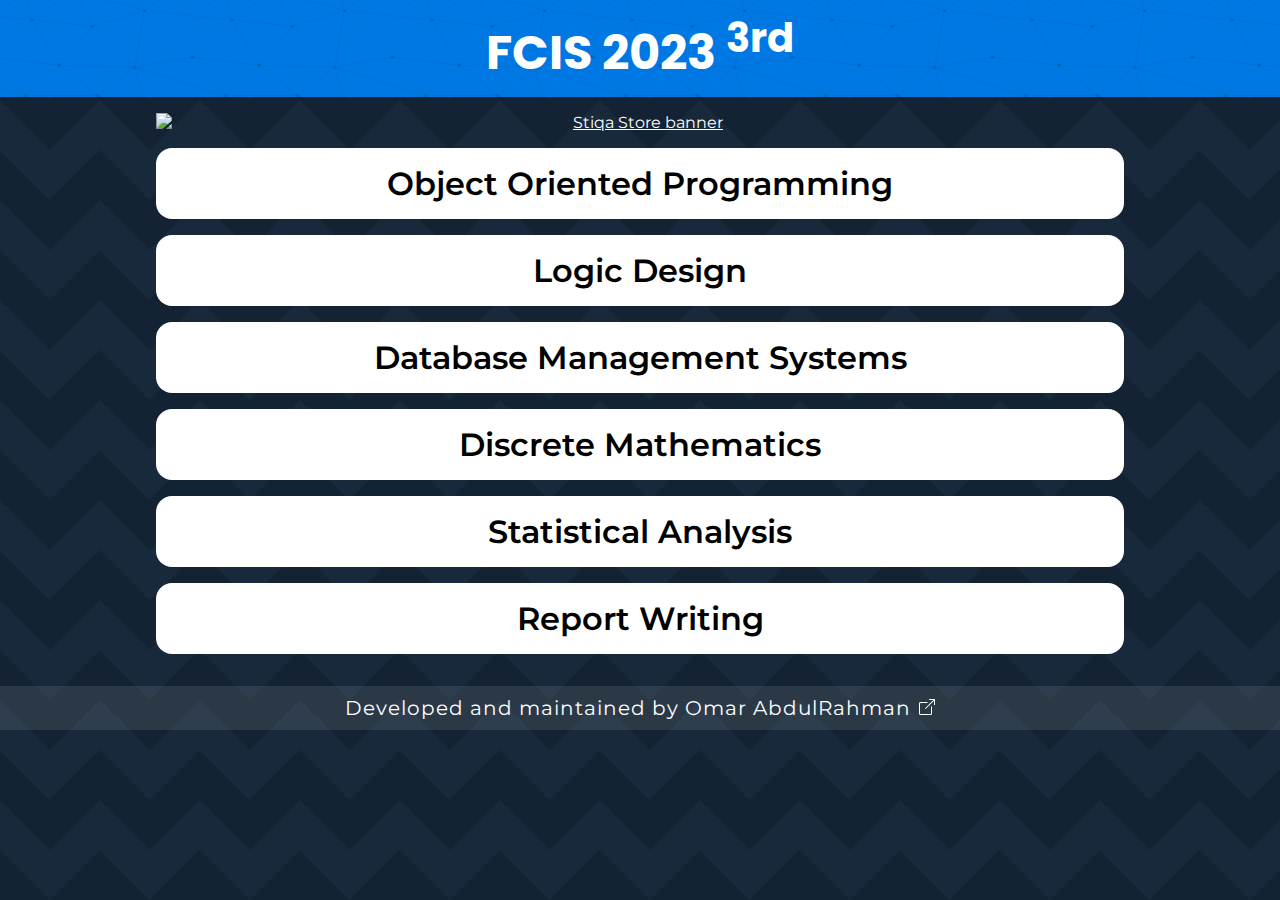
==== commit 370a708f: "integrity across all websites" ====
--- a/index.html
+++ b/index.html
@@ -22,9 +22,18 @@
   </head>
   <body>
     <header>
-      <h1><a href="/">FCIS 2023 <sup>3rd</sup></a></h1>
+        <a href="/">FCIS 2023 <sup>3rd</sup></a>
     </header>
+    
     <main class="container">
+      <a href="https://StiqaStore.com" target="_blank" class="banner">
+        <img
+          src="https://res.cloudinary.com/omar45/image/upload/v1688329814/Stiqa/fcis-banner.webp"
+          alt="Stiqa Store banner"
+          target="_blank"
+        />
+      </a>
+
       <div class="links">
         <a href="/oop.html" >Object Oriented Programming</a>
         <a href="/ld.html" >Logic Design</a>
--- a/styles.css
+++ b/styles.css
@@ -64,9 +64,7 @@
   color: inherit;
 }
 
-a[href^="http"]::after,
-a[href^="https://"]::after
-{
+a[target='_blank']:not([class='banner']):after {
   content: '';
   width: 1rem;
   height: 1rem;
@@ -86,8 +84,9 @@
   background-color: #0078e3;
   background-image: url("data:image/svg+xml,%3Csvg xmlns='http://www.w3.org/2000/svg' width='200' height='200' viewBox='0 0 800 800'%3E%3Cg fill='none' stroke='%230068C4' stroke-width='1.9'%3E%3Cpath d='M769 229L1037 260.9M927 880L731 737 520 660 309 538 40 599 295 764 126.5 879.5 40 599-197 493 102 382-31 229 126.5 79.5-69-63'/%3E%3Cpath d='M-31 229L237 261 390 382 603 493 308.5 537.5 101.5 381.5M370 905L295 764'/%3E%3Cpath d='M520 660L578 842 731 737 840 599 603 493 520 660 295 764 309 538 390 382 539 269 769 229 577.5 41.5 370 105 295 -36 126.5 79.5 237 261 102 382 40 599 -69 737 127 880'/%3E%3Cpath d='M520-140L578.5 42.5 731-63M603 493L539 269 237 261 370 105M902 382L539 269M390 382L102 382'/%3E%3Cpath d='M-222 42L126.5 79.5 370 105 539 269 577.5 41.5 927 80 769 229 902 382 603 493 731 737M295-36L577.5 41.5M578 842L295 764M40-201L127 80M102 382L-261 269'/%3E%3C/g%3E%3Cg fill='%230064BE'%3E%3Ccircle cx='769' cy='229' r='6'/%3E%3Ccircle cx='539' cy='269' r='6'/%3E%3Ccircle cx='603' cy='493' r='6'/%3E%3Ccircle cx='731' cy='737' r='6'/%3E%3Ccircle cx='520' cy='660' r='6'/%3E%3Ccircle cx='309' cy='538' r='6'/%3E%3Ccircle cx='295' cy='764' r='6'/%3E%3Ccircle cx='40' cy='599' r='6'/%3E%3Ccircle cx='102' cy='382' r='6'/%3E%3Ccircle cx='127' cy='80' r='6'/%3E%3Ccircle cx='370' cy='105' r='6'/%3E%3Ccircle cx='578' cy='42' r='6'/%3E%3Ccircle cx='237' cy='261' r='6'/%3E%3Ccircle cx='390' cy='382' r='6'/%3E%3C/g%3E%3C/svg%3E");
 }
-
 header a {
+  font-weight: bold;
+  font-size: clamp(2.25rem, 8vw, 3rem);
   text-decoration: none;
   transition: letter-spacing 0.2s ease-in-out;
 }
@@ -113,6 +112,11 @@
   min-height: 530px;
   margin: 0 auto;
   padding: 1rem;
+}
+
+.banner img {
+  object-fit: contain;
+  width: 100%;
 }
 
 .links {
@@ -153,6 +157,11 @@
   color: inherit;
 }
 
+footer a:hover {
+  text-decoration: underline;
+  text-underline-offset: 5px;
+}
+
 @media (max-width: 500px) {
   .links {
     display: grid;
